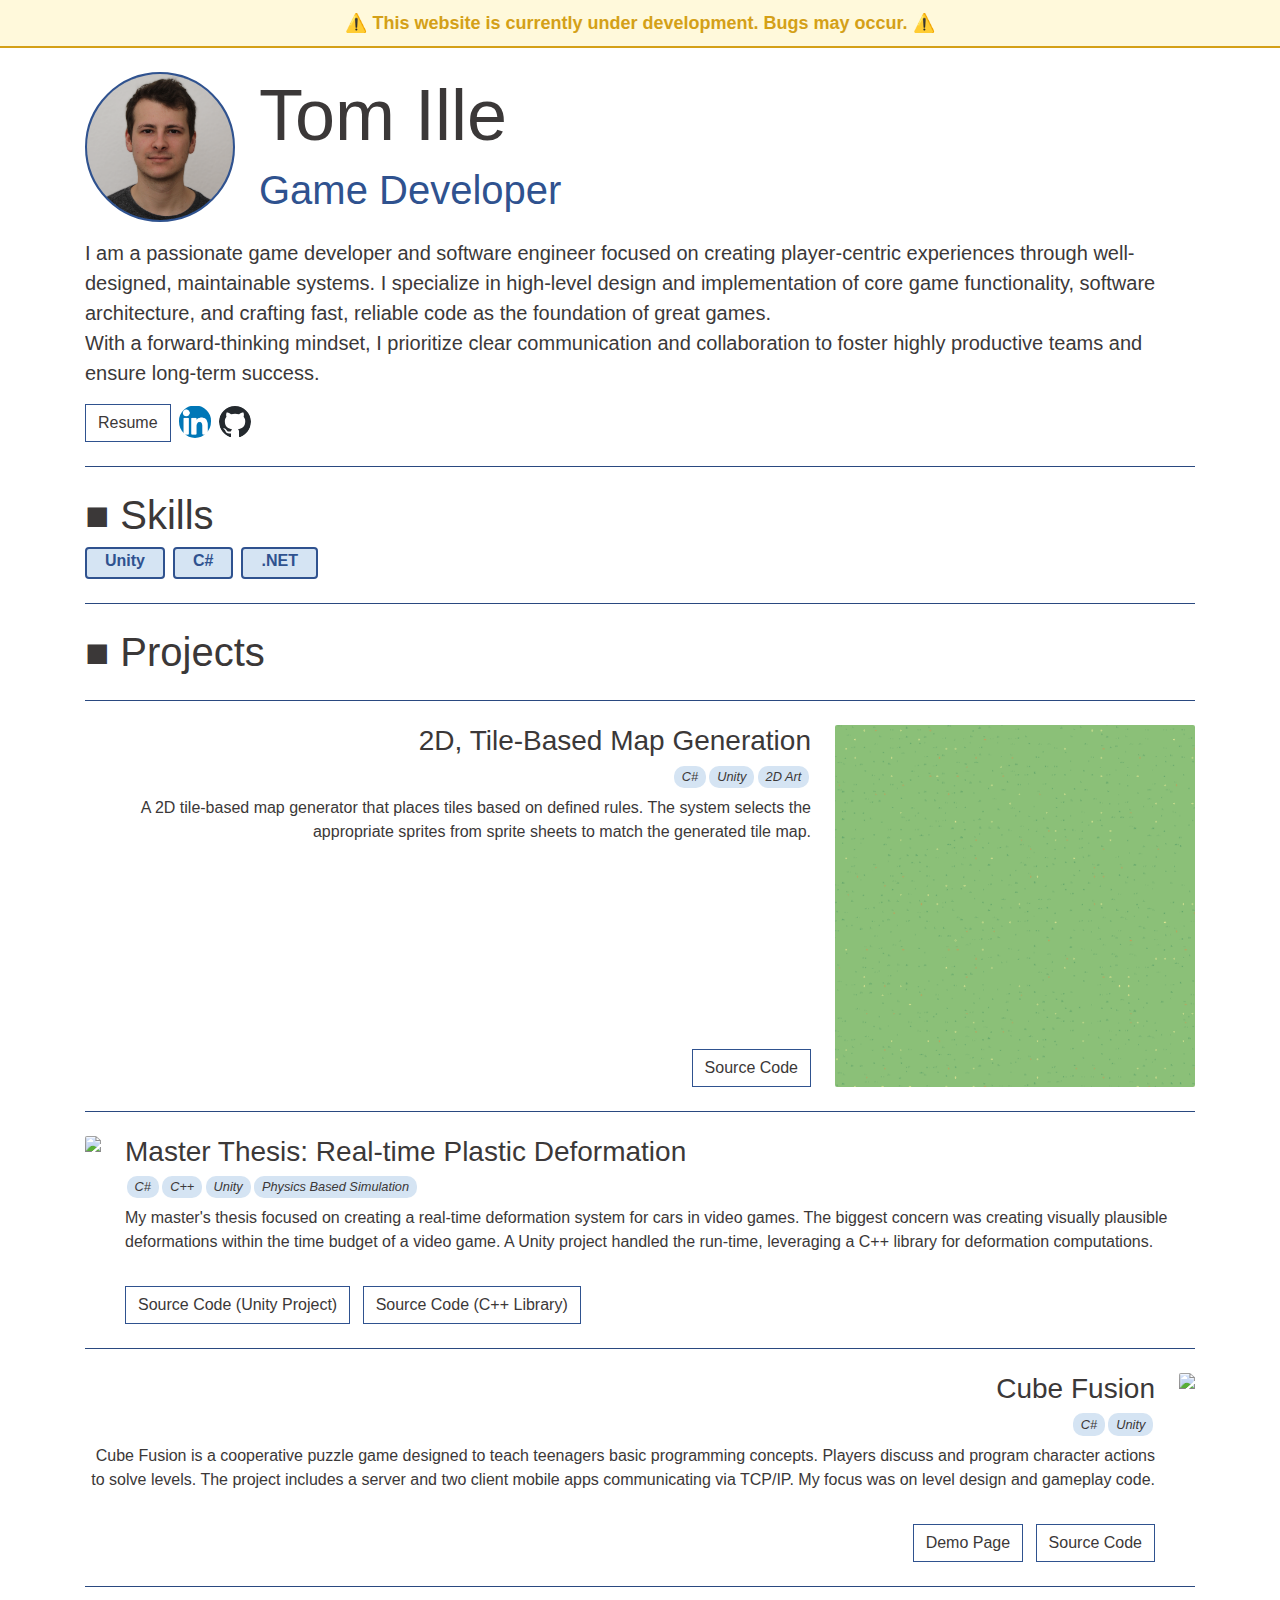
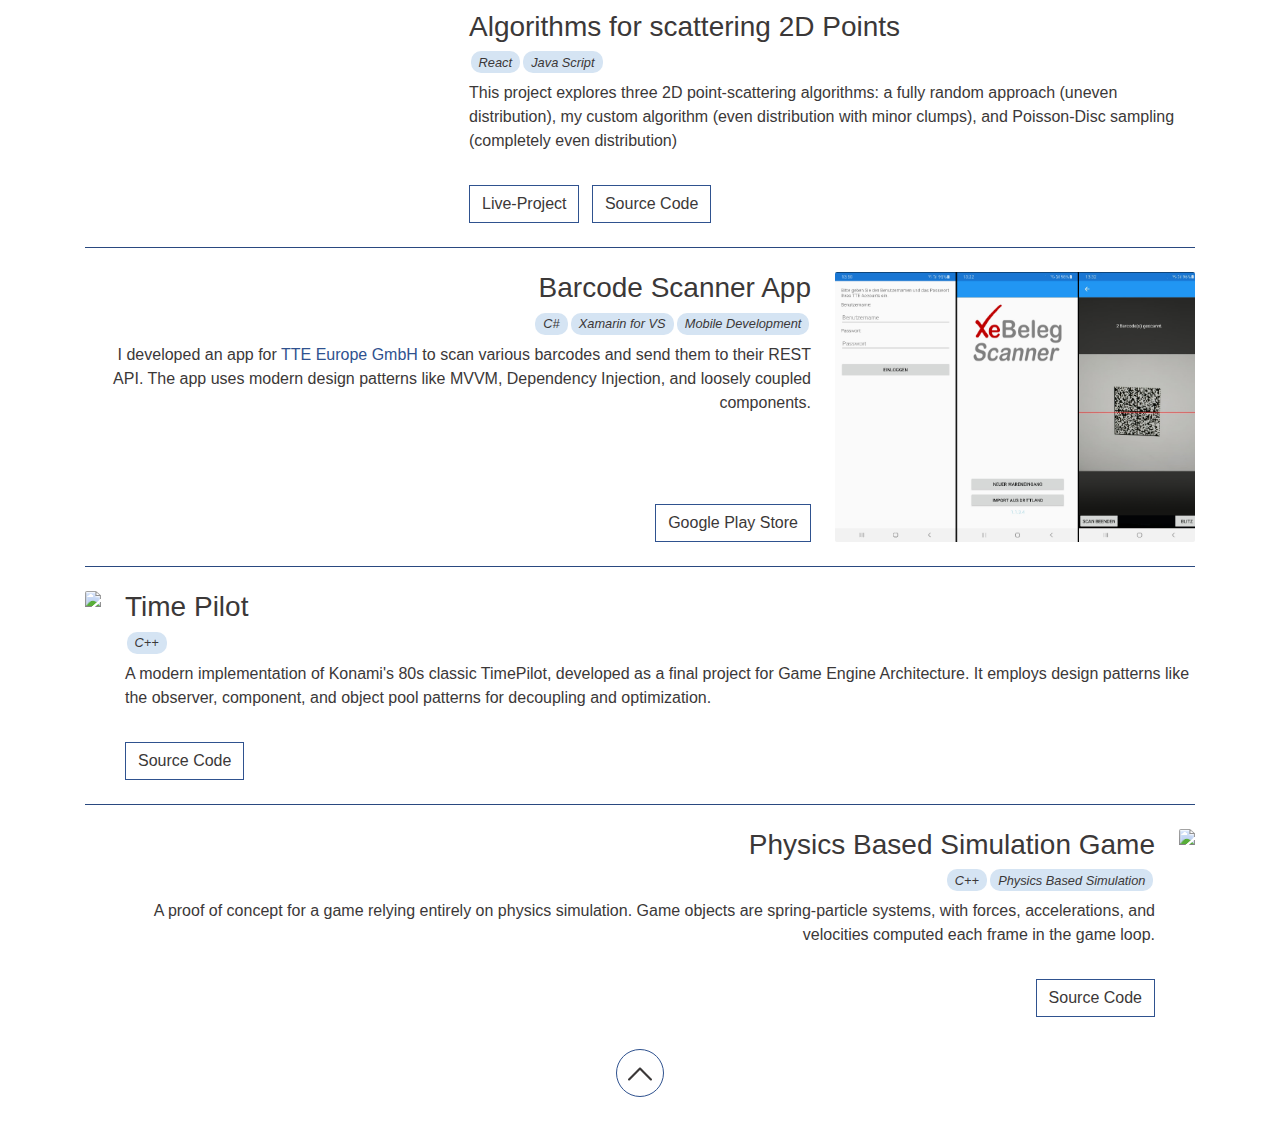
==== index.html @ 83327c45 "clear up css" ====
<!DOCTYPE html>
<html>

<head>
    <meta charset="utf-8">
    <meta name="viewport" content="width=device-width, initial-scale=1, shrink-to-fit=no">
    <meta name="description" content="">
    <meta name="author" content="">

    <title>Portfolio - Tom Ille</title>

    <!-- Bootstrap CSS -->
    <link href="vendor/bootstrap/css/bootstrap.min.css" rel="stylesheet">

    <!-- Custom styles -->
    <link href="css/default.css" rel="stylesheet">
    <link href="css/portfolio.css" rel="stylesheet">
    <link href="css/projects.css" rel="stylesheet">

    <script type="text/javascript" src="https://ajax.googleapis.com/ajax/libs/jquery/3.5.1/jquery.min.js"></script>
    <script type="text/javascript" src="scripts/CreateProjectElements.js"></script>

    <link rel="shortcut icon" type="image/x-icon" href="media/favicon.ico">
</head>

<body>
    <div id="wip-header">⚠️ This website is currently under development. Bugs may occur. ⚠️</div>
    <div class="container" id="main-container">
        <header>
            <img class="round" id="avatar" src="media/img_avatar.png" alt="Avatar" width="150px" />
            <h1>Tom Ille</h1>
            <h2 class="job-title">Game Developer</h2>
            <p class="data-limit-error" id="data-limit-error"></p>
            <p class="desc-about" id="desc-about"></p>
            <div id="media-links">
                <a class="button media-link" target="_blank" rel="noopener noreferrer"
                    href="media/CV_Game_Developer_Tom_Ille.pdf">
                    Resume
                </a>
                <a class="media-link" target="_blank" rel="noopener noreferrer"
                    href="https://www.linkedin.com/in/tom-ille-167753163/">
                    <img class="media-icon round" src="media/icon_linkedin.png">
                </a>
                <a class="media-link" target="_blank" rel="noopener noreferrer"
                    href="https://github.com/JamesTheButler">
                    <img class="media-icon round" src="media/icon_github.svg">
                </a>
            </div>
        </header>
        <div id="main-body">
            <hr class="styled-hr">
            <div id="skills">
                <h2>■ Skills</h2>
                <ul id="skill-list">
                    <il class="skill-item">Unity</il>
                    <il class="skill-item">C#</il>
                    <il class="skill-item">.NET</il>
                </ul>
            </div>
            <hr class="styled-hr">
            <div id="projects">
                <h2>■ Projects</h2>
             </div>
        </div>
        
        <footer>
            <button id="scrollToTopButton" class="scrollToTopButton round">
                <!-- path taken from media/chevron_up.svg -->
                <svg 
                class="icon"
                xmlns="http://www.w3.org/2000/svg" xmlns:xlink="http://www.w3.org/1999/xlink" 
                height="24px" width="24px" version="1.1" id="Layer_1" viewBox="0 0 330 330"
                xml:space="preserve">
                    <path id="XMLID_224_" d="M325.606,229.393l-150.004-150C172.79,76.58,168.974,75,164.996,75c-3.979,0-7.794,1.581-10.607,4.394
                        l-149.996,150c-5.858,5.858-5.858,15.355,0,21.213c5.857,5.857,15.355,5.858,21.213,0l139.39-139.393l139.397,139.393
                        C307.322,253.536,311.161,255,315,255c3.839,0,7.678-1.464,10.607-4.394C331.464,244.748,331.464,235.251,325.606,229.393z"/>
                </svg>
            </button>
        </footer>
    </div>
</body>

<template id="TemplateProjectEven">
    <hr class="styled-hr">
    <div class="card flex-lg-row box-shadow h-md-250 project-element project-element-even">
        <div class="card-body">
            <h4 class="card-title" id="project_name"></h4>
            <div class="card-text tag-list small" id="project_tags"></div>
            <div class="card-text project-desc" id="project_description"></div>
            <div class="link-buttons"></div>
        </div>
        <img class="flex-auto d-md-block project-icon" id="repo-image">
    </div>
</template>

<template id="TemplateProjectOdd">
    <hr class="styled-hr">
    <div class="card flex-lg-row box-shadow h-md-250 project-element project-element-odd">
        <img class="flex-auto d-md-block project-icon" id="repo-image">
        <div class="card-body">
            <h4 class="card-title" id="project_name"></h4>
            <div class="card-text tag-list small" id="project_tags"></div>
            <div class="card-text project-desc" id="project_description"></div>
            <div class="link-buttons"> </div>
        </div>
    </div>
</template>

<template id="TemplateTag">
    <div class="tag" id="tag_name"></div>
</template>

<template id="TemplateRepoLink">
    <a class="button link-button repo-button" target="_blank" rel="noopener noreferrer" href=""></a>
</template>

</html>
---- css/default.css ----
@import "./constants.css";

*,
:after,
:before {
  box-sizing: border-box;
}

h1,
h2,
h3,
h4,
h5,
h6 {
  margin-bottom: 0.5rem;
  margin-top: 0;
}

a {
  color: var(--highlight-color);
  text-decoration: none;
}

a:hover {
  text-decoration: underline;
}

html {
  background-color: var(--background-color);
  color: var(--main-color);
}

body {
  background-color: var(--background-color);
  color: var(--main-color);
  line-height: 1.5;
}

h1 {
  font-size: 4.5rem;
  font-weight: 300;
  line-height: 1.2;
}

h2 {
  margin-bottom: var(--default-distance-small);
  font-size: 2.5rem;
  font-weight: 300;
  line-height: 1.2;
}

h3 {
  font-size: 2rem;
  font-weight: 400;
  line-height: 1.15;
}

h4 {
  font-size: 1.75rem;
  font-weight: 400;
  line-height: 1.15;
}

h5 {
  font-size: 1.5rem;
  font-weight: 400;
  line-height: 1.1;
}

h6 {
  font-size: 1.2rem;
  font-weight: 500;
  line-height: 1.1;
}
---- css/portfolio.css ----
@import "./constants.css";

header {
  background-color: var(--background-color);
  color: var(--main-color);
  overflow: auto;
  margin-top: var(--default-distance-medium);
}

.card {
  border: none;
  background-color: var(--background-color);
}

.card-body {
  display: flex;
  flex-direction: column;
  padding-bottom: 0;
  padding-top: 0;
  padding-left: 1.5rem;
  padding-right: 1.5rem;
}

.round {
  border-radius: 50%;
}

div#wip-header {
  background-color: var(--warning-color-light);
  border-bottom: 2px solid var(--warning-color-dark);
  color: var(--warning-color-dark);
  font-size: large;
  font-weight: bold;
  height: 48px;
  align-content: center;
  text-align: center;
}

div.main-container {
  width: 1200;
}

h2.job-title {
  color: var(--highlight-color);
}

footer {
  padding-bottom: 1rem !important;
  padding-top: 1rem !important;
  margin-bottom: 1rem !important;
  margin-top: 1rem !important;
  text-align: center;
}

.row {
  display: inline;
}

hr.styled-hr {
  background-color: var(--highlight-color);
  width: 100%;
  margin-top: var(--default-distance-medium);
  margin-bottom: var(--default-distance-medium);
}

/* Link Buttons */
.button, button {
  text-decoration: none;
  color: var(--main-color);
  display: inline-block;
  padding-right: 0.75rem;
  padding-left: 0.75rem;
  padding-top: 0.375rem;
  padding-bottom: 0.375rem;
  border-color: var(--highlight-color);
  border-style: solid;
  border-radius: 0;
  border-width: 1px;
  transition: 0.3s;
}

.button:hover, button:hover {
  text-decoration: none;
  background-color: var(--highlight-color);
  color: var(--background-color);
}

a.button {
  text-align: center;
}

.link-button {
  flex-grow: 1;
  margin: 0;
}

/*   Header   */
div#about-me {
  float: left;
}

img#avatar {
  margin-right: 1.5rem;
  border: var(--highlight-color) solid 2px;
  background-color: var(--highlight-color);
}

.resume-link {
  float: right;
  margin-right: 0;
}

a.media-link {
  text-decoration: none !important;
  margin-right: var(--default-distance-small);
  float: left;
}

div#media-links {
  float: left;
  width: 100%;
}

img.media-icon {
  width: 32px;
  text-decoration: none !important;
  padding-top: 1.5px;
}

.desc-about {
  padding-top: 1rem;
  font-size: 1.25rem;
  font-weight: 300;
}

.data-limit-error {
  padding-top: 1rem;
  font-weight: 600;
  font-size: medium;
  color: var(--error-color)
}

.scrollToTopButton {
  padding-bottom: 4px; /* to center the chevron better */
  width: 48px;
  height: 48px;
  padding: 0%;
  background-color: var(--background-color);
}

svg.icon {
  fill: var(--main-color);
}

.scrollToTopButton:hover svg.icon {
  fill: var(--background-color);
}

#skills{
}

#skill-list {
  height: 32px;
  list-style: none;
  display: flex;
  gap: 8px;
  padding: 0;
}

il.skill-item {
  align-items: center;
  justify-content: center;
  border-radius: 4px;
  border-color: var(--highlight-color);
  border-style: solid;
  border-width: 2px;
  padding-left: 18px;
  padding-right: 18px;
  font-weight: bold;
  color: var(--highlight-color);
  background-color: var(--highlight-color-light);
}


/* center about me section */
@media all and (max-width: 768px) {
  img#avatar {
    margin-right: 0;
  }
  header {
    text-align: center;
  }
  a.media-link {
    float: none;
  }
}

/* avatar goes left */
@media all and (min-width: 768px) {
  img#avatar {
    float: left;
  }
}
---- css/projects.css ----
@import "./constants.css";
.card-title {
  margin-bottom: 0;
}

.tag-list {
  font-style: italic;
  color: var(--highlight-color);
  margin-bottom: var(--default-distance-small);
  margin-top: var(--default-distance-small);
  display: flex;
}

.tag {
  border-radius: 10px;
  background-color: var(--highlight-color-light);
  color: var(--main-color);
  width: auto;
  display: block;
  padding: 0.1rem;
  padding-left: 0.5rem;
  padding-right: 0.5rem;
  margin-left: 0.1rem;
  margin-right: 0.1rem;
}

img.project-icon {
  max-width: 40vh;
  height: auto;
  border-radius: 2px;
}

.project-desc {
  flex-grow: 9000;
}

.link-buttons {
  margin-top: var(--default-distance-medium);
}

/* ODD */

.project-element-odd {
  text-align: left;
}

.project-element-odd .card-body {
  padding-right: 0;
  order: 2;
}

.project-element-odd img.project-icon {
  order: 1;
}

.project-element-odd .card-body .link-buttons {
  text-align: left;
}

.project-element-odd .card-body .tag-list {
  justify-content: flex-start;
}

.project-element-odd .card-body .link-buttons .repo-button {
  margin-right: var(--default-distance-small);
  margin-top: var(--default-distance-small);
}

/* EVEN */

.project-element-even {
  text-align: right;
}

.project-element-even .card-body {
  padding-left: 0;
  order: 1;
}

.project-element-even img.project-icon {
  order: 2;
}

.project-element-even .card-body .link-buttons {
  text-align: right;
}

.project-element-even .card-body .tag-list {
  justify-content: flex-end;
}

.project-element-even .card-body .link-buttons .repo-button {
  margin-left: var(--default-distance-small);
  margin-top: var(--default-distance-small);
}

/* project elements for mobile devices */

@media all and (max-width: 1023px) {
  .project-element {
    text-align: center;
  }
  .project-element .card-body {
    padding-right: 0;
    padding-left: 0;
    order: 2;
  }
  .project-element .card-body .link-buttons {
    text-align: center;
  }
  .project-element .card-body .tag-list {
    justify-content: center;
  }
  .project-element img.project-icon {
    order: 1;
    max-width: 100%;
    height: auto;
    margin-bottom: var(--default-distance-small);
  }
}
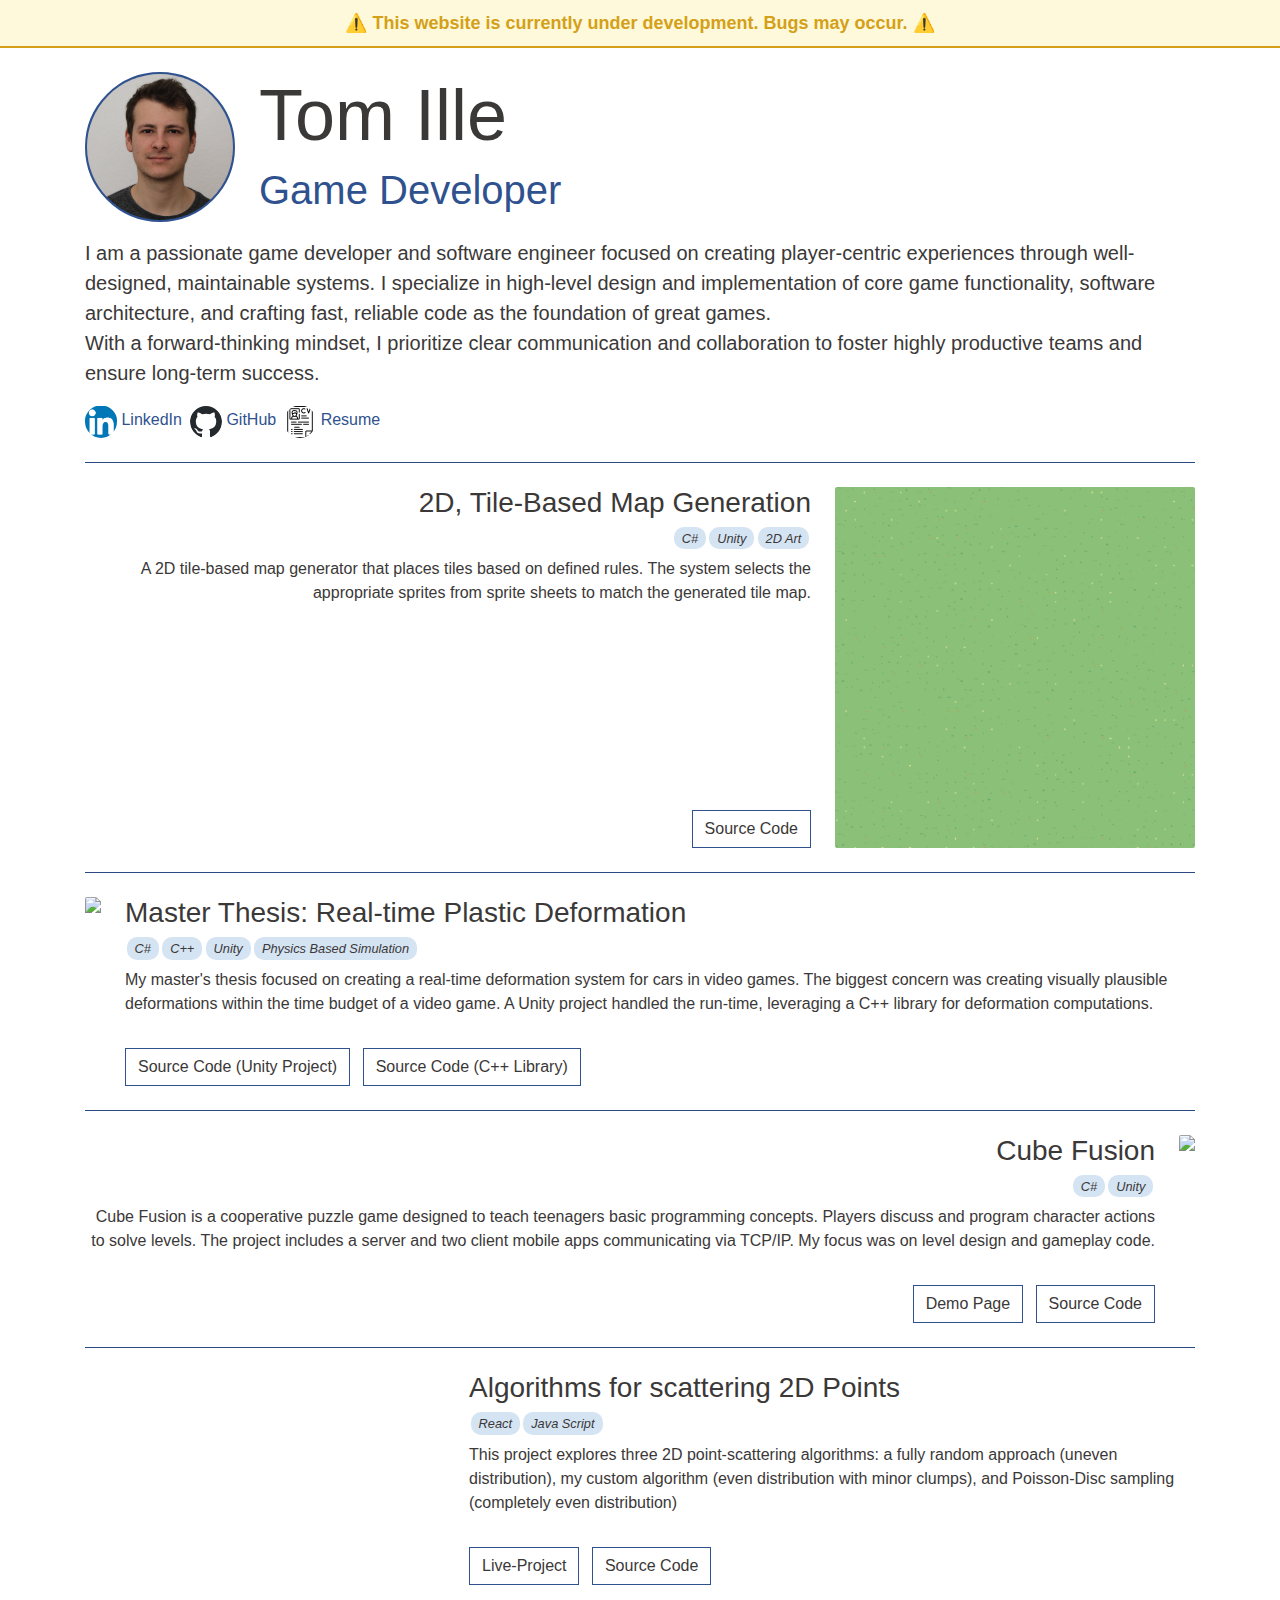
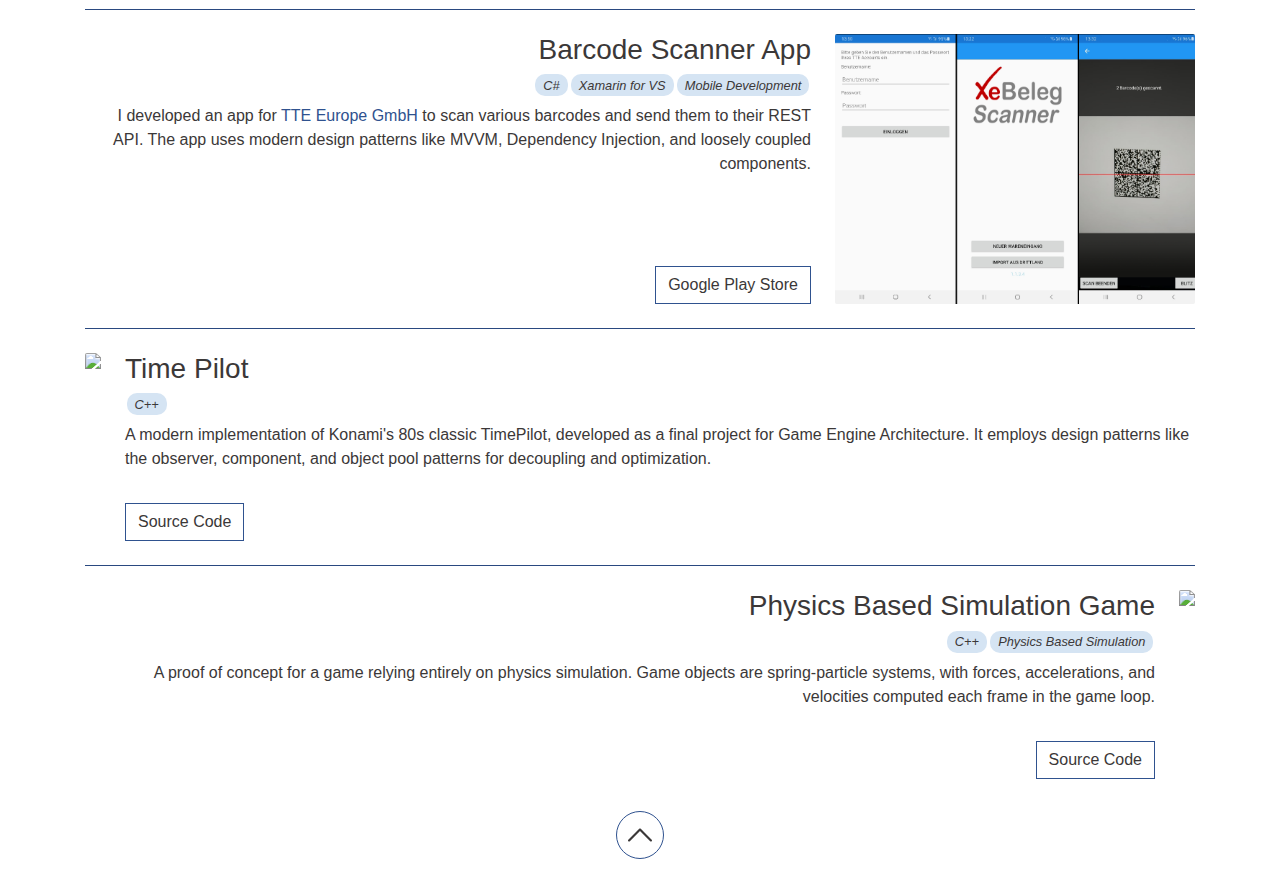
==== commit 482153e0: "load socials from json" ====
--- a/index.html
+++ b/index.html
@@ -18,13 +18,22 @@
     <link href="css/projects.css" rel="stylesheet">
 
     <script type="text/javascript" src="https://ajax.googleapis.com/ajax/libs/jquery/3.5.1/jquery.min.js"></script>
-    <script type="text/javascript" src="scripts/CreateProjectElements.js"></script>
+    <!-- utils -->
+    <script src="scripts/data.js"></script>
+
+    <!-- contents -->
+    <script src="scripts/projects.js"></script>
+    <script src="scripts/home.js"></script>
+    <script src="scripts/wip.js"></script>
+
+    <!-- main -->
+    <script src="scripts/main.js"></script>
 
     <link rel="shortcut icon" type="image/x-icon" href="media/favicon.ico">
 </head>
 
 <body>
-    <div id="wip-header">⚠️ This website is currently under development. Bugs may occur. ⚠️</div>
+    <div id="wip-warning">⚠️ This website is currently under development. Bugs may occur. ⚠️</div>
     <div class="container" id="main-container">
         <header>
             <img class="round" id="avatar" src="media/img_avatar.png" alt="Avatar" width="150px" />
@@ -33,34 +42,10 @@
             <p class="data-limit-error" id="data-limit-error"></p>
             <p class="desc-about" id="desc-about"></p>
             <div id="media-links">
-                <a class="button media-link" target="_blank" rel="noopener noreferrer"
-                    href="media/CV_Game_Developer_Tom_Ille.pdf">
-                    Resume
-                </a>
-                <a class="media-link" target="_blank" rel="noopener noreferrer"
-                    href="https://www.linkedin.com/in/tom-ille-167753163/">
-                    <img class="media-icon round" src="media/icon_linkedin.png">
-                </a>
-                <a class="media-link" target="_blank" rel="noopener noreferrer"
-                    href="https://github.com/JamesTheButler">
-                    <img class="media-icon round" src="media/icon_github.svg">
-                </a>
             </div>
         </header>
         <div id="main-body">
-            <hr class="styled-hr">
-            <div id="skills">
-                <h2>■ Skills</h2>
-                <ul id="skill-list">
-                    <il class="skill-item">Unity</il>
-                    <il class="skill-item">C#</il>
-                    <il class="skill-item">.NET</il>
-                </ul>
-            </div>
-            <hr class="styled-hr">
-            <div id="projects">
-                <h2>■ Projects</h2>
-             </div>
+            <div id="projects"></div>
         </div>
         
         <footer>
@@ -114,4 +99,10 @@
     <a class="button link-button repo-button" target="_blank" rel="noopener noreferrer" href=""></a>
 </template>
 
+<template id="template-socials-link">
+    <a id="socials-hyperlink" class="media-link" target="_blank" rel="noopener noreferrer" href="">
+        <img id="socials-icon" class="media-icon round" src="">
+    </a>
+</template>
+
 </html>--- a/css/portfolio.css
+++ b/css/portfolio.css
@@ -25,7 +25,7 @@
   border-radius: 50%;
 }
 
-div#wip-header {
+div#wip-warning {
   background-color: var(--warning-color-light);
   border-bottom: 2px solid var(--warning-color-dark);
   color: var(--warning-color-dark);
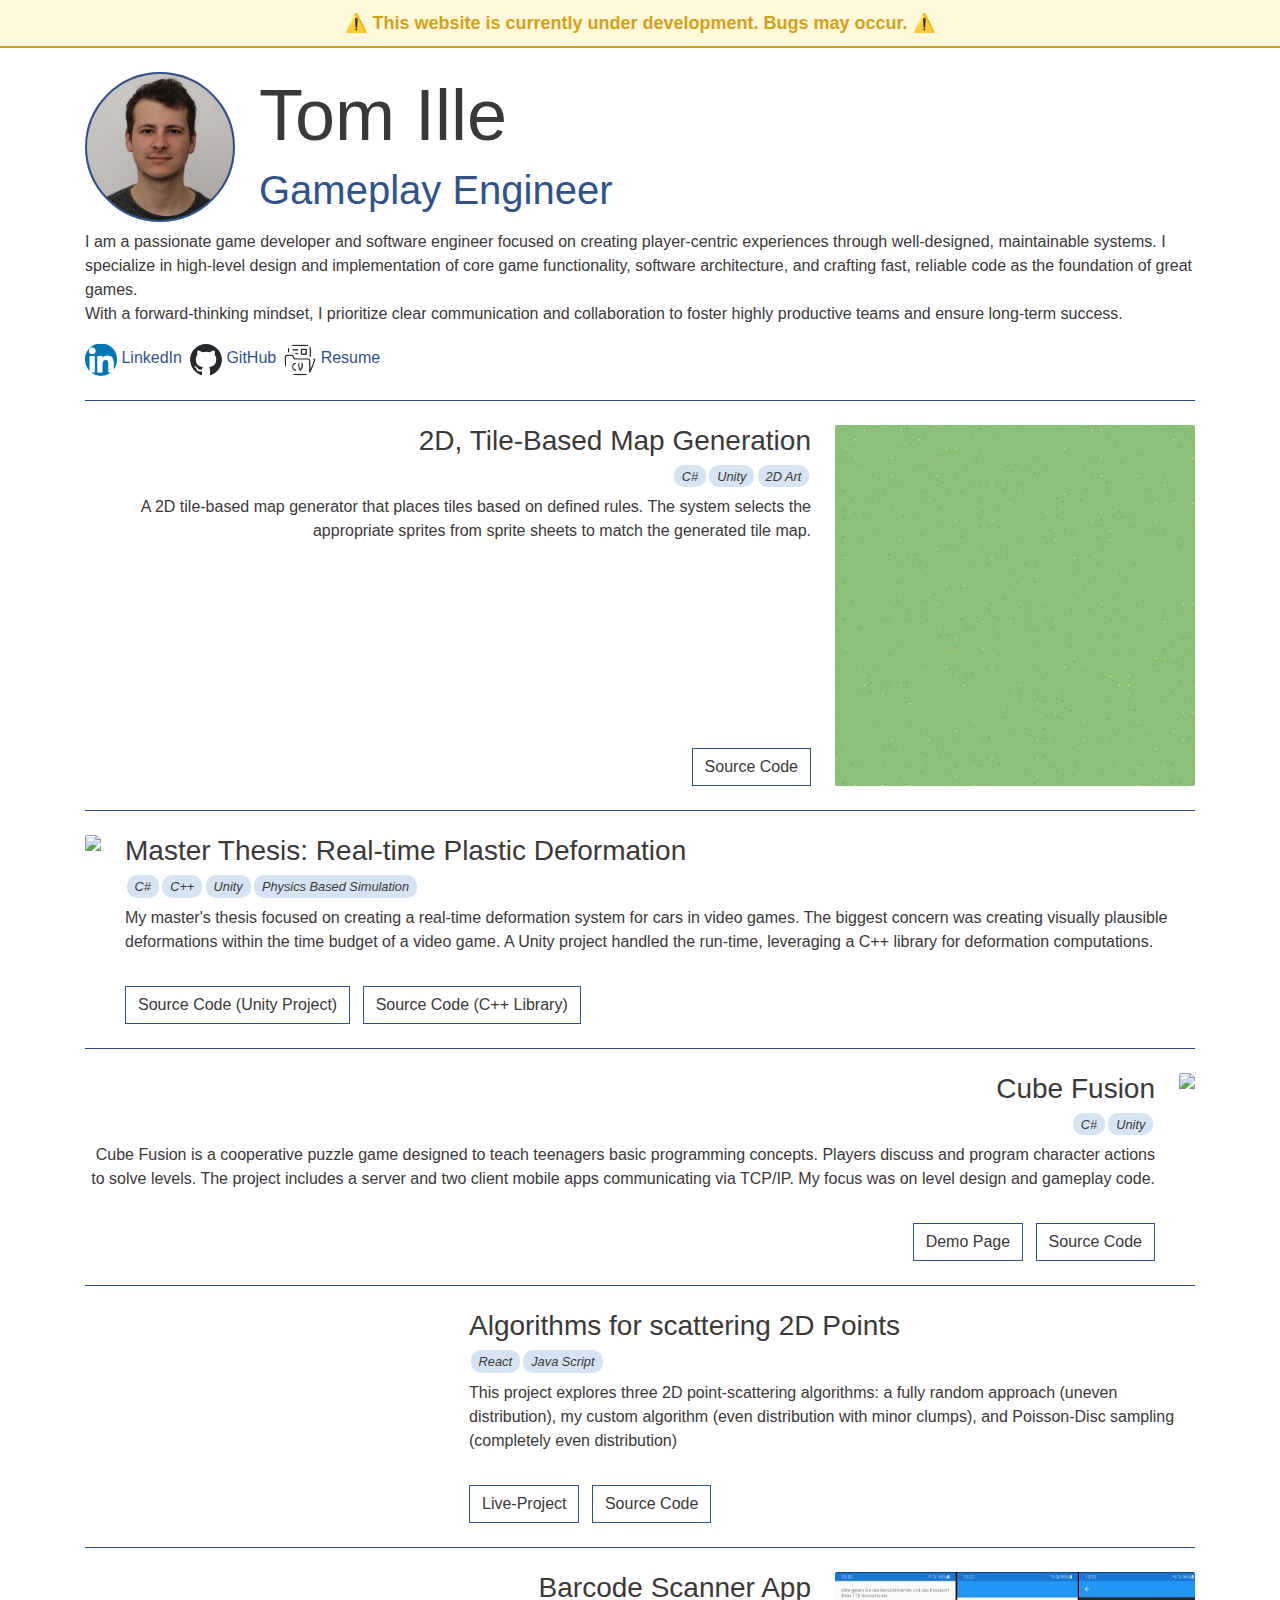
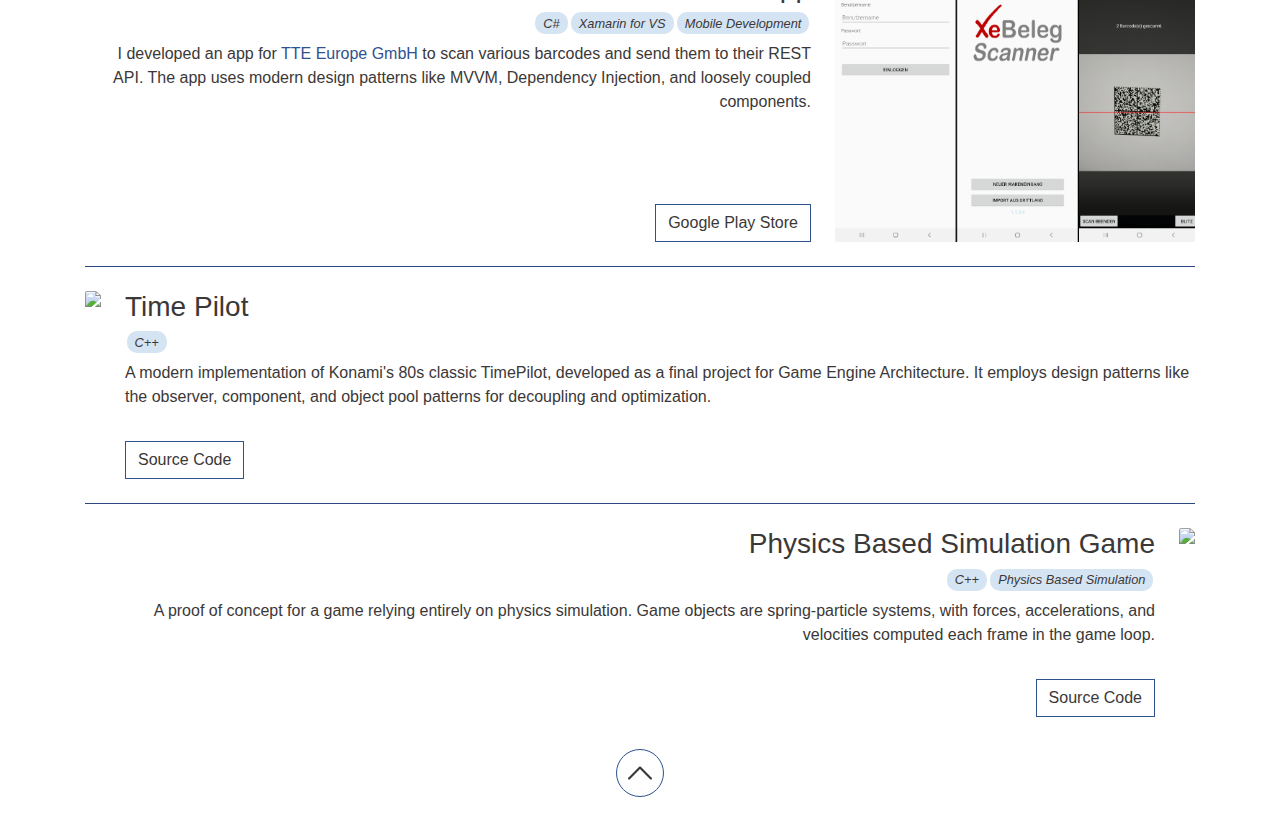
==== commit 7b220a6e: "." ====
--- a/index.html
+++ b/index.html
@@ -36,11 +36,11 @@
     <div id="wip-warning">⚠️ This website is currently under development. Bugs may occur. ⚠️</div>
     <div class="container" id="main-container">
         <header>
-            <img class="round" id="avatar" src="media/img_avatar.png" alt="Avatar" width="150px" />
-            <h1>Tom Ille</h1>
-            <h2 class="job-title">Game Developer</h2>
-            <p class="data-limit-error" id="data-limit-error"></p>
-            <p class="desc-about" id="desc-about"></p>
+            <img class="round" id="profile-image" src="media/img_avatar.png" alt="Avatar" width="150px" />
+            <h1 id="profile-name"></h1>
+            <h2 id="profile-title"></h2>
+            <p id="data-limit-error"></p>
+            <p id="profile-description"></p>
             <div id="media-links">
             </div>
         </header>
--- a/css/portfolio.css
+++ b/css/portfolio.css
@@ -40,7 +40,7 @@
   width: 1200;
 }
 
-h2.job-title {
+h2#profile-title {
   color: var(--highlight-color);
 }
 
@@ -99,7 +99,7 @@
   float: left;
 }
 
-img#avatar {
+img#profile-image {
   margin-right: 1.5rem;
   border: var(--highlight-color) solid 2px;
   background-color: var(--highlight-color);
@@ -154,9 +154,6 @@
 
 .scrollToTopButton:hover svg.icon {
   fill: var(--background-color);
-}
-
-#skills{
 }
 
 #skill-list {
@@ -184,7 +181,7 @@
 
 /* center about me section */
 @media all and (max-width: 768px) {
-  img#avatar {
+  img#profile-image {
     margin-right: 0;
   }
   header {
@@ -197,7 +194,7 @@
 
 /* avatar goes left */
 @media all and (min-width: 768px) {
-  img#avatar {
+  img#profile-image {
     float: left;
   }
 }
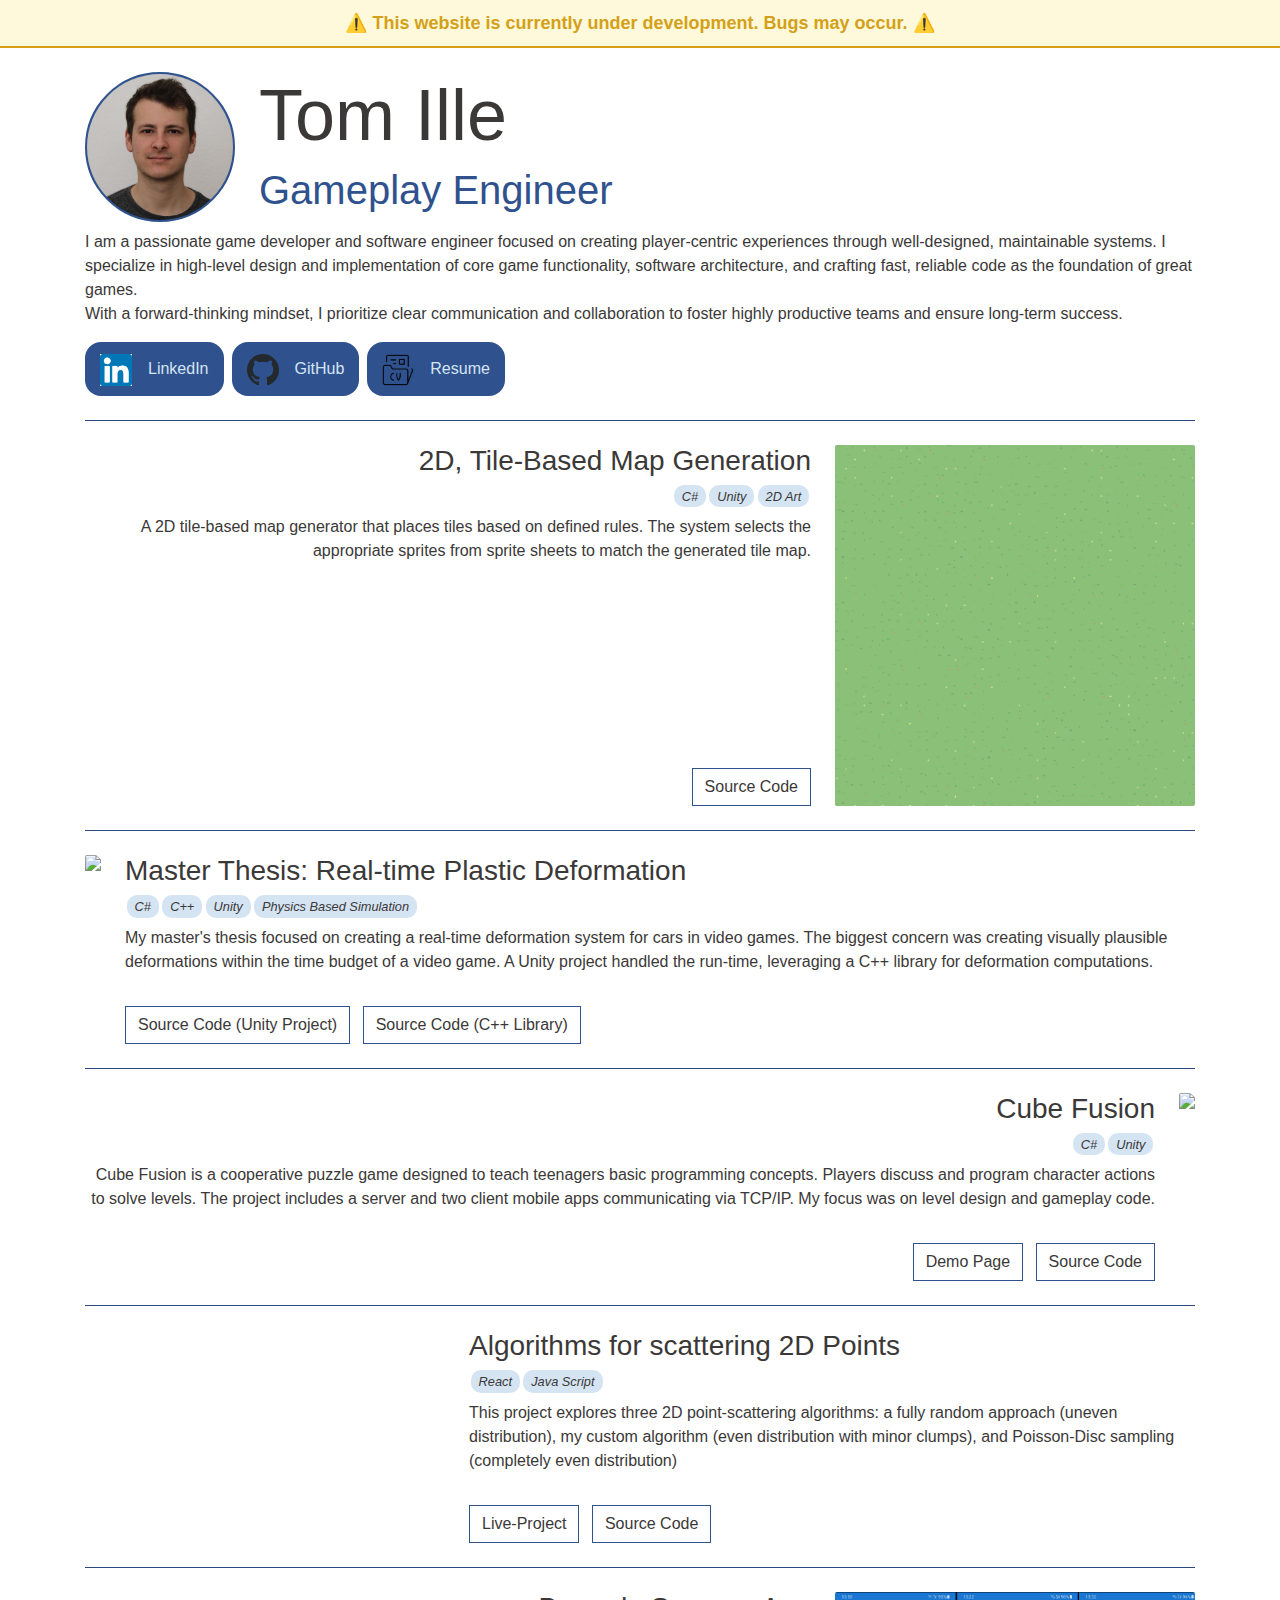
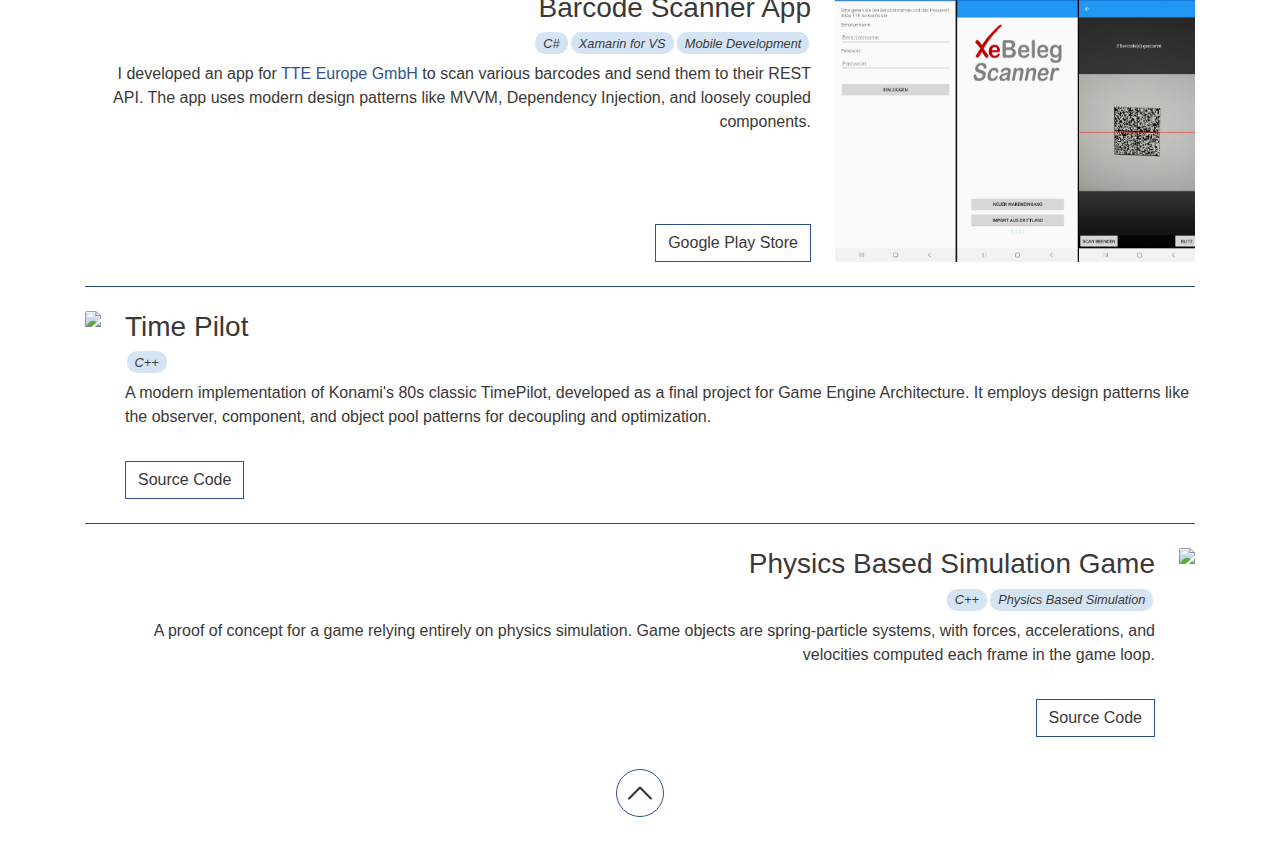
==== commit 9cf33437: "style social hyperlinks" ====
--- a/index.html
+++ b/index.html
@@ -101,7 +101,8 @@
 
 <template id="template-socials-link">
     <a id="socials-hyperlink" class="media-link" target="_blank" rel="noopener noreferrer" href="">
-        <img id="socials-icon" class="media-icon round" src="">
+        <img id="socials-icon" class="media-icon" src="">
+        <span id="socials-text"></span>
     </a>
 </template>
 
--- a/css/portfolio.css
+++ b/css/portfolio.css
@@ -178,6 +178,19 @@
   background-color: var(--highlight-color-light);
 }
 
+a#socials-hyperlink
+{
+  gap: 1em;
+  display: inline-flex;
+  align-items: center;
+  text-decoration: none;
+  background-color: var(--highlight-color);
+  color: var(--highlight-color-light);
+  padding: 10px 15px;
+  border-radius: 16px;
+  transition: background-color 0.3s;
+}    
+
 
 /* center about me section */
 @media all and (max-width: 768px) {
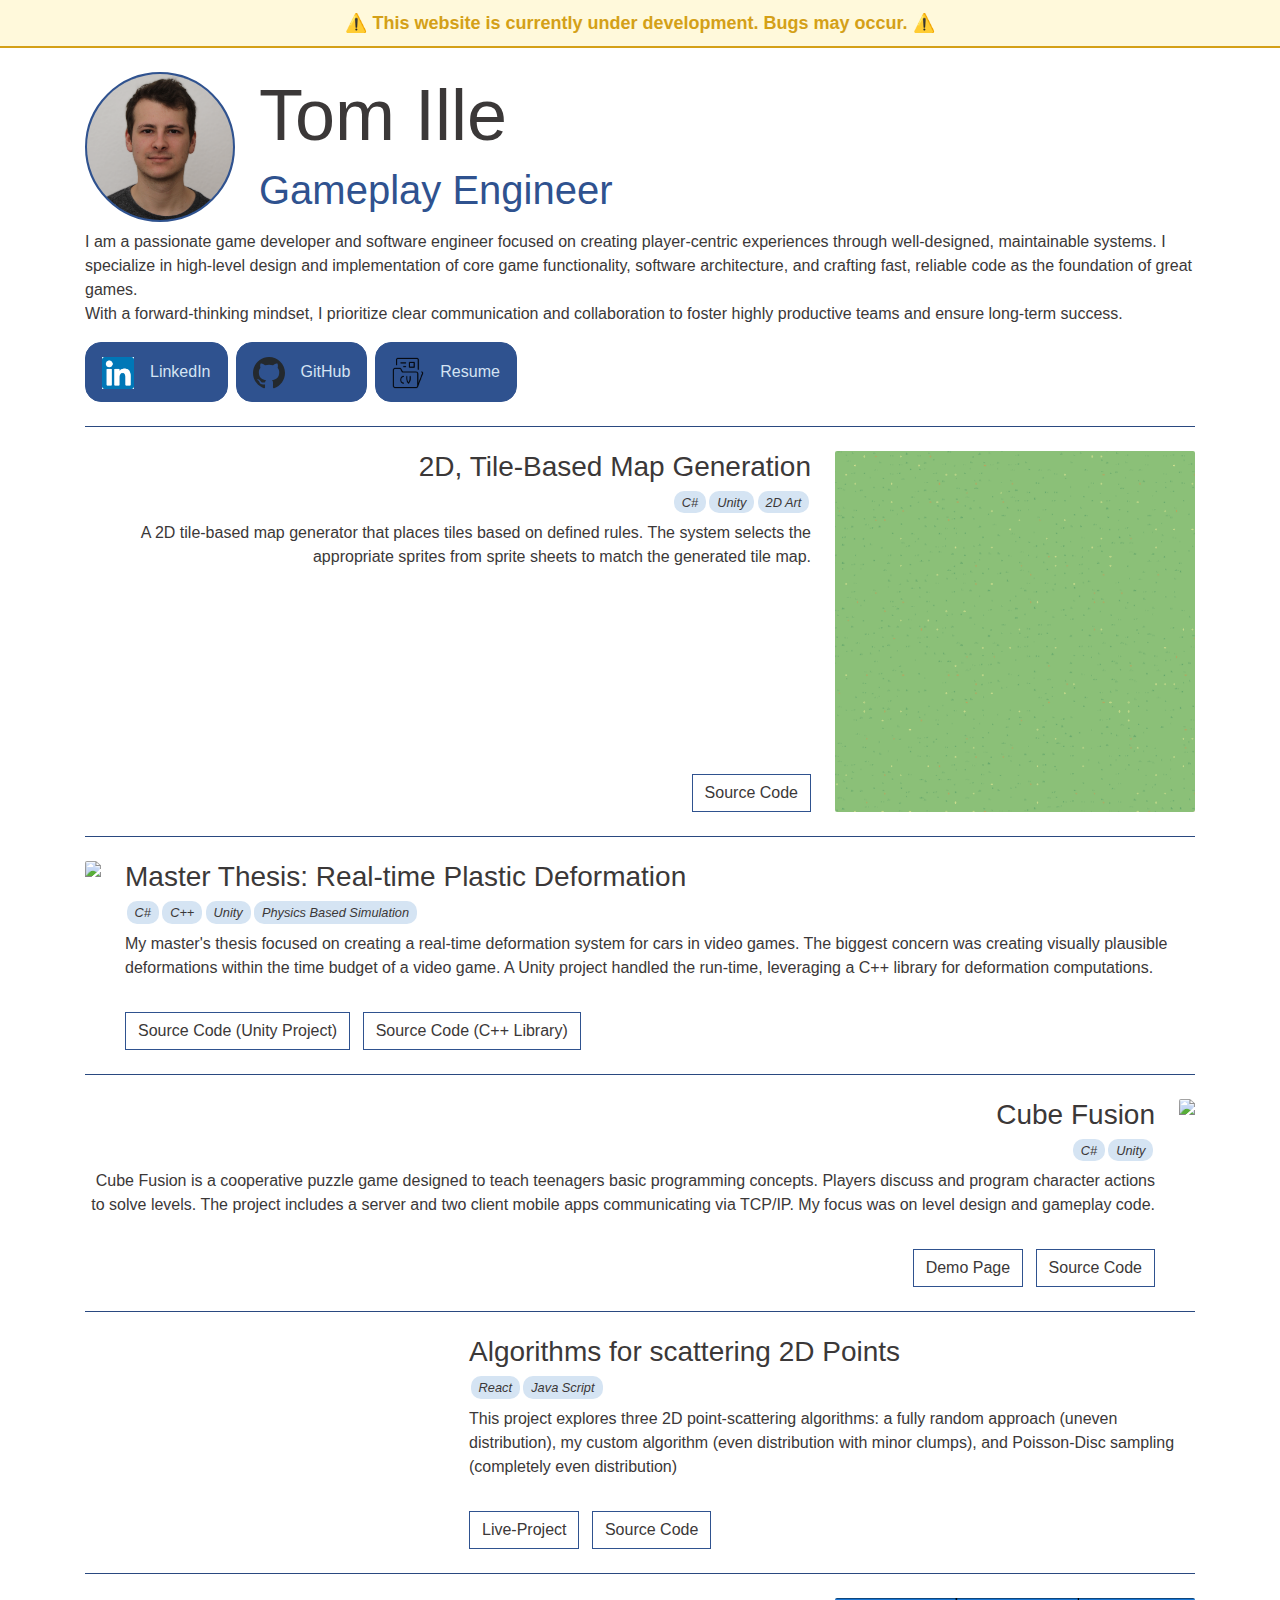
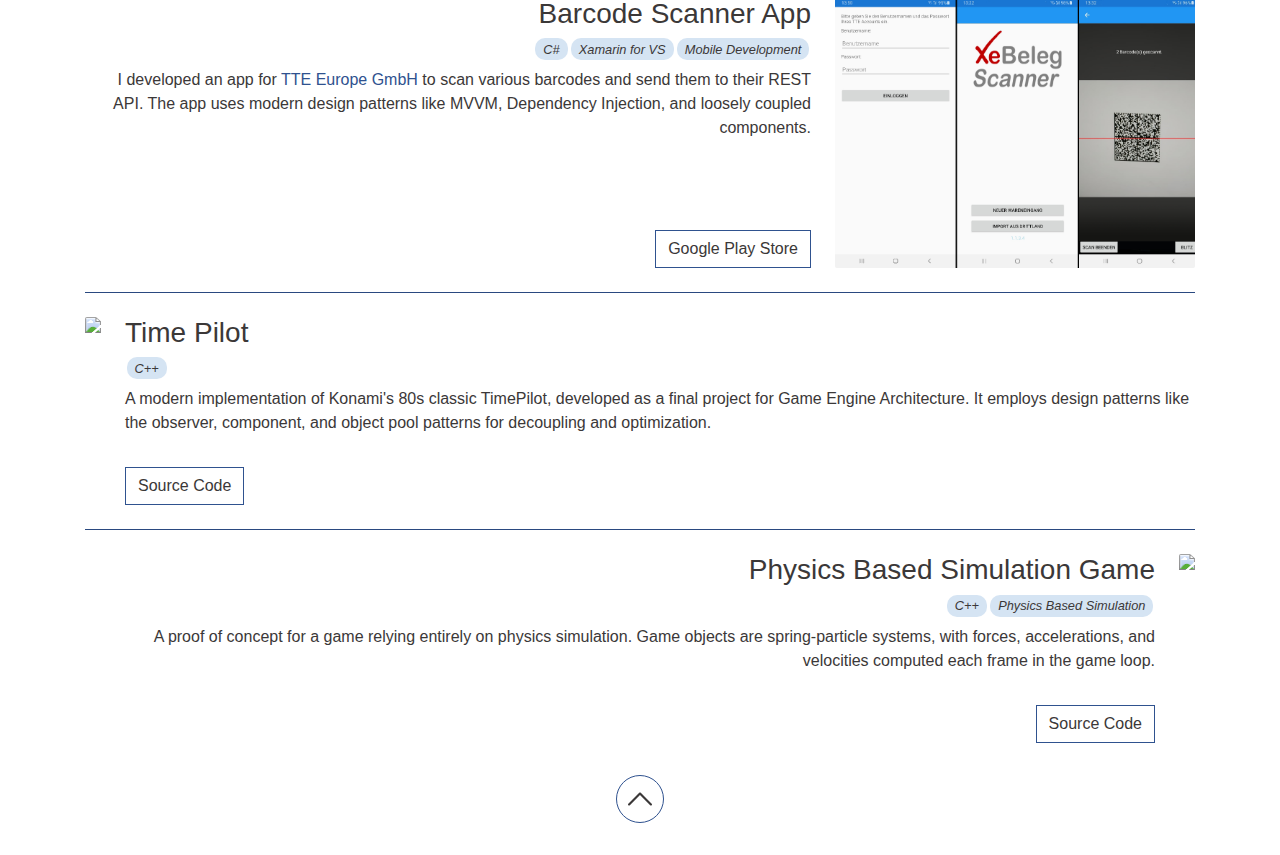
==== commit d5f6ba4a: "set page title from json" ====
--- a/index.html
+++ b/index.html
@@ -7,18 +7,19 @@
     <meta name="description" content="">
     <meta name="author" content="">
 
-    <title>Portfolio - Tom Ille</title>
+    <title>Portfolio</title>
 
-    <!-- Bootstrap CSS -->
+    <!-- ** CSS ** -->
+    <!-- bootstrap css -->
     <link href="vendor/bootstrap/css/bootstrap.min.css" rel="stylesheet">
-
-    <!-- Custom styles -->
     <link href="css/default.css" rel="stylesheet">
     <link href="css/portfolio.css" rel="stylesheet">
     <link href="css/projects.css" rel="stylesheet">
 
+    <!-- ** Scripts ** -->
     <script type="text/javascript" src="https://ajax.googleapis.com/ajax/libs/jquery/3.5.1/jquery.min.js"></script>
     <!-- utils -->
+    <script src="scripts/templates.js"></script>
     <script src="scripts/data.js"></script>
 
     <!-- contents -->
@@ -41,8 +42,7 @@
             <h2 id="profile-title"></h2>
             <p id="data-limit-error"></p>
             <p id="profile-description"></p>
-            <div id="media-links">
-            </div>
+            <div id="media-links"></div>
         </header>
         <div id="main-body">
             <div id="projects"></div>
@@ -65,45 +65,4 @@
     </div>
 </body>
 
-<template id="TemplateProjectEven">
-    <hr class="styled-hr">
-    <div class="card flex-lg-row box-shadow h-md-250 project-element project-element-even">
-        <div class="card-body">
-            <h4 class="card-title" id="project_name"></h4>
-            <div class="card-text tag-list small" id="project_tags"></div>
-            <div class="card-text project-desc" id="project_description"></div>
-            <div class="link-buttons"></div>
-        </div>
-        <img class="flex-auto d-md-block project-icon" id="repo-image">
-    </div>
-</template>
-
-<template id="TemplateProjectOdd">
-    <hr class="styled-hr">
-    <div class="card flex-lg-row box-shadow h-md-250 project-element project-element-odd">
-        <img class="flex-auto d-md-block project-icon" id="repo-image">
-        <div class="card-body">
-            <h4 class="card-title" id="project_name"></h4>
-            <div class="card-text tag-list small" id="project_tags"></div>
-            <div class="card-text project-desc" id="project_description"></div>
-            <div class="link-buttons"> </div>
-        </div>
-    </div>
-</template>
-
-<template id="TemplateTag">
-    <div class="tag" id="tag_name"></div>
-</template>
-
-<template id="TemplateRepoLink">
-    <a class="button link-button repo-button" target="_blank" rel="noopener noreferrer" href=""></a>
-</template>
-
-<template id="template-socials-link">
-    <a id="socials-hyperlink" class="media-link" target="_blank" rel="noopener noreferrer" href="">
-        <img id="socials-icon" class="media-icon" src="">
-        <span id="socials-text"></span>
-    </a>
-</template>
-
 </html>--- a/css/portfolio.css
+++ b/css/portfolio.css
@@ -180,15 +180,15 @@
 
 a#socials-hyperlink
 {
-  gap: 1em;
   display: inline-flex;
+  padding: 12px 16px;
   align-items: center;
-  text-decoration: none;
-  background-color: var(--highlight-color);
+  gap: 16px;
+
+  border-radius: 16px;
+  border: 1px solid var(--highlight-color);
+  background: var(--highlight-color);
   color: var(--highlight-color-light);
-  padding: 10px 15px;
-  border-radius: 16px;
-  transition: background-color 0.3s;
 }    
 
 
